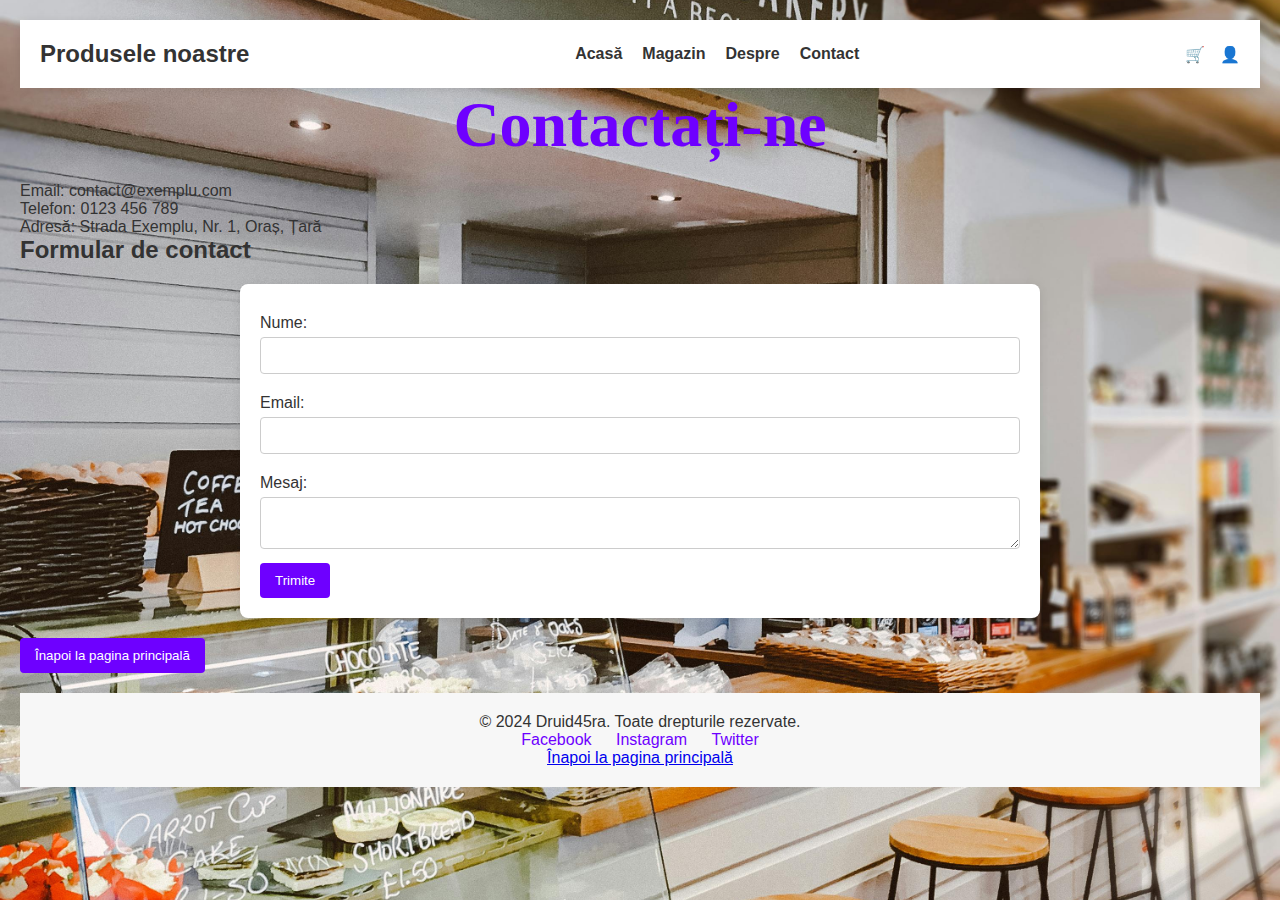
==== Magazin_on-line/contact.html @ 2407d70c "Add files via upload" ====
<!DOCTYPE html>
<html lang="en">

<head>
    <meta charset="UTF-8">
    <meta name="viewport" content="width=device-width, initial-scale=1.0">
    <title>Contact</title>
    <link rel="stylesheet" href="styles.css">
</head>

<body>
    <header>
        <div class="logo">Produsele noastre</div>
        <nav>
            <ul>
                <li><a href="index.html">Acasă</a></li>
                <li><a href="magazin.html">Magazin</a></li>
                <li><a href="despre.html">Despre</a></li>
                <li><a href="contact.html">Contact</a></li>
            </ul>
        </nav>
        <div class="user-controls">
            <div class="cart">🛒</div>
            <div class="user">👤</div>
        </div>
    </header>

    <h1>Contactați-ne</h1>
    <p>Email: contact@exemplu.com</p>
    <p>Telefon: 0123 456 789</p>
    <p>Adresă: Strada Exemplu, Nr. 1, Oraș, Țară</p>

    <h2>Formular de contact</h2>
    <form>
        <label for="name">Nume:</label>
        <input type="text" id="name" name="name" required>

        <label for="email">Email:</label>
        <input type="email" id="email" name="email" required>

        <label for="message">Mesaj:</label>
        <textarea id="message" name="message" required></textarea>

        <button type="submit">Trimite</button>
    </form>

    <button onclick="window.location.href='index.html'">Înapoi la pagina principală</button>

    <footer>
        <p>&copy; 2024 Druid45ra. Toate drepturile rezervate.</p>
            <div class="social-links">
                <a href="#">Facebook</a>
                <a href="#">Instagram</a>
                <a href="#">Twitter</a>
            </div>
        <p><a href="index.html">Înapoi la pagina principală</a></p> <!-- Link pentru a reveni la pagina principală -->
    </footer>
</body>

</html>
---- Magazin_on-line/styles.css ----
/* Reset */
* {
    margin: 0;
    padding: 0;
    box-sizing: border-box;
}

/* Body Styling */
body {
    font-family: 'Roboto', sans-serif;
    background-color: #f7f7f7;
    background: linear-gradient(to right, #f9f9f9, #f0e68c);
    color: #333;
    padding: 20px;
    /* Adăugăm puțin padding pentru a evita marginea */
}

/* Header */
header {
    display: flex;
    justify-content: space-between;
    align-items: center;
    padding: 20px;
    background-color: white;
    box-shadow: 0 2px 10px rgba(0, 0, 0, 0.1);
}

.logo {
    font-size: 1.5rem;
    font-weight: bold;
}

nav ul {
    display: flex;
    list-style: none;
    gap: 20px;
}

nav ul li a {
    text-decoration: none;
    color: #333;
    font-weight: bold;
    transition: color 0.3s;
}

nav ul li a:hover {
    color: #6e00ff;
    /* Schimbă culoarea la hover */
}

.user-controls {
    display: flex;
    gap: 15px;
    font-size: 1;
}

/* Contact Page Styles */
h1 {
    font-family: 'Dancing Script', cursive;
    font-size: 3rem;
    /* Dimensiune mai mică pentru titlul paginii de contact */
    color: #6e00ff;
    text-align: center;
    /* Centrarea titlului */
    margin-bottom: 20px;
    /* Spațiere sub titlu */
}

.contact-details {
    background-color: white;
    /* Fundal alb pentru detalii */
    border-radius: 8px;
    /* Colțuri rotunjite */
    padding: 20px;
    /* Spațiere interioară */
    box-shadow: 0 2px 10px rgba(0, 0, 0, 0.1);
    /* Umbră pentru adâncire */
    margin: 20px auto;
    /* Centrarea pe pagină */
    max-width: 600px;
    /* Lățime maximă */
}

.contact-details p {
    font-size: 1.2rem;
    /* Dimensiune text pentru detalii */
    line-height: 1.5;
    /* Spațiere între linii */
    margin-bottom: 10px;
    /* Spațiere între paragrafe */
}

form {
    background-color: white;
    /* Fundal alb pentru formular */
    border-radius: 8px;
    /* Colțuri rotunjite */
    padding: 20px;
    /* Spațiere interioară */
    box-shadow: 0 2px 10px rgba(0, 0, 0, 0.1);
    /* Umbră pentru adâncire */
    margin: 20px auto;
    /* Centrarea pe pagină */
    max-width: 600px;
    /* Lățime maximă */
}

label {
    display: block;
    /* Afișare pe linii separate */
    margin: 10px 0 5px;
    /* Spațiere între etichete și câmpuri */
}

input[type="text"],
input[type="email"],
textarea {
    width: 100%;
    /* Lățimea completă */
    padding: 10px;
    /* Spațiere interioară */
    border: 1px solid #ccc;
    /* Bordură gri deschis */
    border-radius: 4px;
    /* Colțuri rotunjite */
    margin-bottom: 10px;
    /* Spațiere între câmpuri */
}

button {
    background-color: #6e00ff;
    /* Culoare de fundal pentru buton */
    color: white;
    /* Culoarea textului din buton */
    border: none;
    /* Fără bordură */
    padding: 10px 15px;
    /* Spațiere interioară */
    border-radius: 4px;
    /* Colțuri rotunjite */
    cursor: pointer;
    /* Cursor pointer la hover */
    transition: background-color 0.3s ease;
    /* Tranziție pentru hover */
}

button:hover {
    background-color: darkblue;
    /* Culoare mai închisă la hover */
}

/* Footer Styling */
footer {
    text-align: center;
    padding: 20px;
    background-color: #f7f7f7;
    margin-top: 20px;
    font-size: 1rem;
    color: #333;
}

.social-links a {
    margin: 0 10px;
    text-decoration: none;
    color: #6e00ff;
}

/* Responsive Design */
@media (min-width: 600px) {

    .contact-details,
    form {
        max-width: 800px;
        /* Lățime maximă pentru ecrane mari */
    }
}

.product-list {
    display: flex;
    flex-wrap: wrap;
    /* Permite rânduri multiple */
    justify-content: space-around;
    /* Distribuie produsele uniform */
    margin: 20px;
    /* Spațiere în jurul listei de produse */
}

.product-item {
    background-color: white;
    /* Fundal alb pentru fiecare produs */
    border-radius: 8px;
    /* Colțuri rotunjite */
    box-shadow: 0 2px 10px rgba(0, 0, 0, 0.1);
    /* Umbră pentru adâncire */
    margin: 10px;
    /* Spațiere între produse */
    padding: 15px;
    /* Spațiere interioară */
    text-align: center;
    /* Centrarea textului */
    width: 200px;
    /* Lățime fixă pentru fiecare produs */
}

.product-item img {
    max-width: 100%;
    /* Asigură-te că imaginea se potrivește în container */
    border-radius: 8px;
    /* Colțuri rotunjite pentru imagine */
}

.add-to-cart {
    background-color: #6e00ff;
    /* Culoare de fundal pentru buton */
    color: white;
    /* Culoarea textului din buton */
    border: none;
    /* Fără bordură */
    padding: 10px 15px;
}

.add-to-cart:hover {
    background-color: #5a00cc;
    /* Culoare de fundal la hover */
}

.back-button {
    text-align: center;
    /* Centrarea butonului */
    margin: 20px 0;
    /* Spațiere deasupra și dedesubt */
}

.back-button button {
    background-color: #6e00ff;
    /* Culoare de fundal pentru buton */
    color: white;
    /* Culoarea textului din buton */
    border: none;
    /* Fără bordură */
    padding: 10px 15px;
    /* Spațiere interioară */
    border-radius: 4px;
    /* Colțuri rotunjite */
    cursor: pointer;
    /* Cursor pointer la hover */
    transition: background-color 0.3s ease;
    /* Tranziție pentru hover */
}

.back-button button:hover {
    background-color: darkblue;
    /* Culoare mai închisă la hover */
}

/* Body Styling */
body {
    font-family: 'Roboto', sans-serif;
    background: url('images/background.jpg') no-repeat center center fixed;
    /* Imagine de fundal */
    background-size: cover;
    /* Acoperă întreaga pagină */
    color: #333;
}

/* Main Content */
.main-content {
    display: flex;
    flex-direction: column;
    align-items: center;
    justify-content: center;
    height: 100vh;
    /* Înălțimea completă a ferestrei */
    text-align: center;
    /* Centrarea textului */
    color: white;
    /* Culoarea textului */
    padding: 20px;
    background-color: rgba(0, 0, 0, 0.5);
    /* Fundal semi-transparent pentru text */
    border-radius: 10px;
    /* Colțuri rotunjite */
}

h1 {
    font-family: 'Dancing Script', cursive;
    font-size: 4rem;
    /* Dimensiune mai mică pentru titlu */
    margin-bottom: 20px;
    /* Spațiere sub titlu */
}

.shop-button {
    background-color: #6e00ff;
    /* Culoare de fundal pentru buton */
    color: white;
    /* Culoarea textului din buton */
    padding: 15px 30px;
    /* Spațiere interioară */
    border: none;
    /* Fără bordură */
    border-radius: 5px;
    /* Colțuri rotunjite */
    font-size: 1.2rem;
    /* Dimensiune text */
    text-decoration: none;
    /* Fără subliniere */
    transition: background-color 0.3s ease;
    /* Tranziție pentru hover */
}

.shop-button:hover {
    background-color: darkblue;
    /* Culoare mai închisă la hover */
}
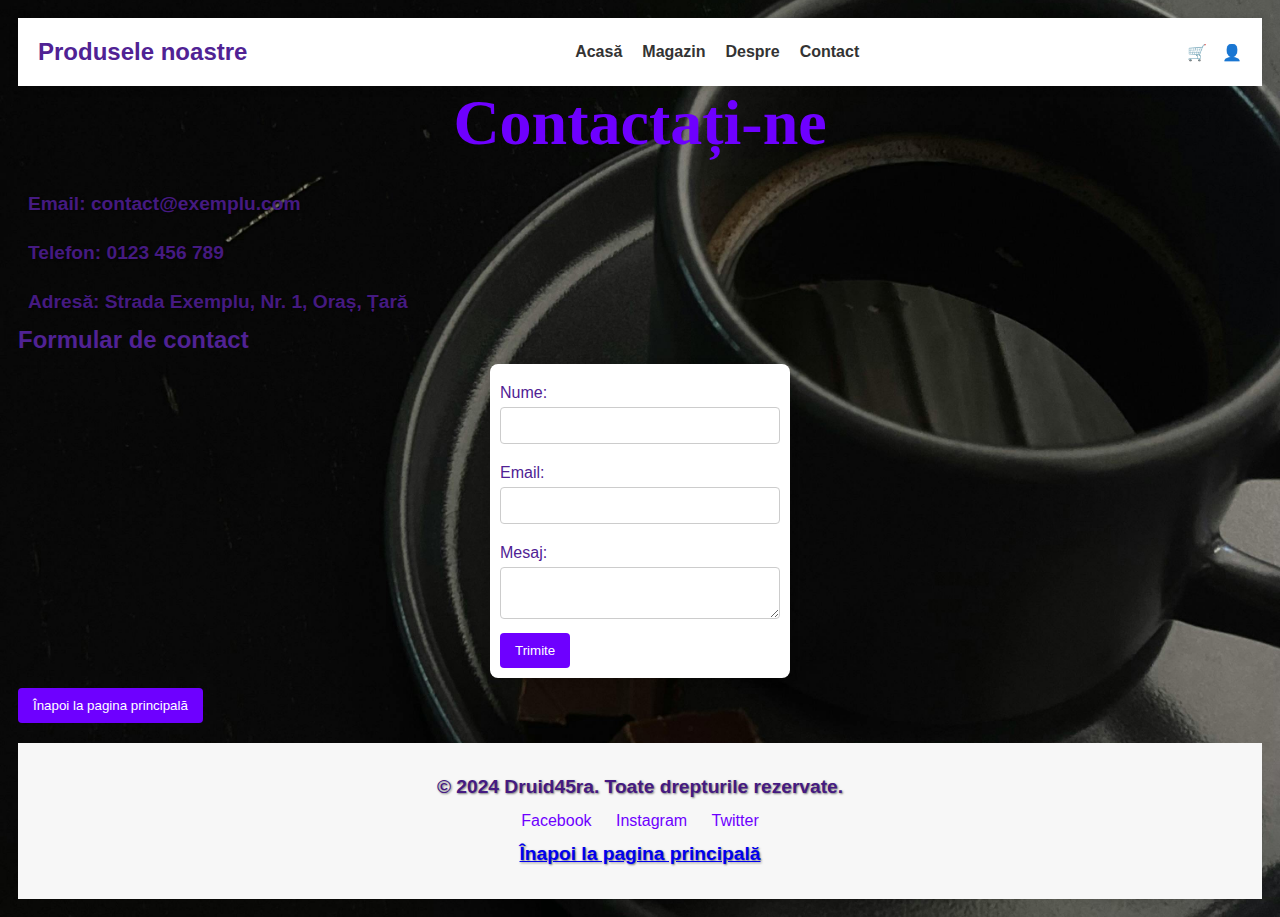
==== commit 7b37d2c3: "Add files via upload" ====
--- a/Magazin_on-line/contact.html
+++ b/Magazin_on-line/contact.html
@@ -25,11 +25,13 @@
         </div>
     </header>
 
-    <h1>Contactați-ne</h1>
-    <p>Email: contact@exemplu.com</p>
-    <p>Telefon: 0123 456 789</p>
-    <p>Adresă: Strada Exemplu, Nr. 1, Oraș, Țară</p>
-
+    <body id="contact-page">
+        <h1>Contactați-ne</h1>
+            <p>Email: contact@exemplu.com</p>
+            <p>Telefon: 0123 456 789</p>
+            <p>Adresă: Strada Exemplu, Nr. 1, Oraș, Țară</p>
+    </body>
+    
     <h2>Formular de contact</h2>
     <form>
         <label for="name">Nume:</label>
--- a/Magazin_on-line/styles.css
+++ b/Magazin_on-line/styles.css
@@ -11,8 +11,7 @@
     background-color: #f7f7f7;
     background: linear-gradient(to right, #f9f9f9, #f0e68c);
     color: #333;
-    padding: 20px;
-    /* Adăugăm puțin padding pentru a evita marginea */
+    padding: 18px;
 }
 
 /* Header */
@@ -45,7 +44,6 @@
 
 nav ul li a:hover {
     color: #6e00ff;
-    /* Schimbă culoarea la hover */
 }
 
 .user-controls {
@@ -58,95 +56,63 @@
 h1 {
     font-family: 'Dancing Script', cursive;
     font-size: 3rem;
-    /* Dimensiune mai mică pentru titlul paginii de contact */
     color: #6e00ff;
     text-align: center;
-    /* Centrarea titlului */
     margin-bottom: 20px;
-    /* Spațiere sub titlu */
 }
 
 .contact-details {
     background-color: white;
-    /* Fundal alb pentru detalii */
-    border-radius: 8px;
-    /* Colțuri rotunjite */
-    padding: 20px;
-    /* Spațiere interioară */
-    box-shadow: 0 2px 10px rgba(0, 0, 0, 0.1);
-    /* Umbră pentru adâncire */
+    border-radius: 8px;
+    padding: 20px;
+    box-shadow: 0 2px 10px rgba(0, 0, 0, 0.1);
     margin: 20px auto;
-    /* Centrarea pe pagină */
     max-width: 600px;
-    /* Lățime maximă */
 }
 
 .contact-details p {
     font-size: 1.2rem;
-    /* Dimensiune text pentru detalii */
     line-height: 1.5;
-    /* Spațiere între linii */
     margin-bottom: 10px;
-    /* Spațiere între paragrafe */
 }
 
 form {
     background-color: white;
-    /* Fundal alb pentru formular */
-    border-radius: 8px;
-    /* Colțuri rotunjite */
-    padding: 20px;
-    /* Spațiere interioară */
-    box-shadow: 0 2px 10px rgba(0, 0, 0, 0.1);
-    /* Umbră pentru adâncire */
-    margin: 20px auto;
-    /* Centrarea pe pagină */
-    max-width: 600px;
-    /* Lățime maximă */
+    border-radius: 8px;
+    padding: 10px;
+    box-shadow: 0 2px 10px rgba(0, 0, 0, 0.1);
+    margin: 10px auto;
+    max-width: 300px;
+    font-size: 1rem;
 }
 
 label {
     display: block;
-    /* Afișare pe linii separate */
     margin: 10px 0 5px;
-    /* Spațiere între etichete și câmpuri */
 }
 
 input[type="text"],
 input[type="email"],
 textarea {
     width: 100%;
-    /* Lățimea completă */
     padding: 10px;
-    /* Spațiere interioară */
     border: 1px solid #ccc;
-    /* Bordură gri deschis */
     border-radius: 4px;
-    /* Colțuri rotunjite */
     margin-bottom: 10px;
-    /* Spațiere între câmpuri */
 }
 
 button {
     background-color: #6e00ff;
-    /* Culoare de fundal pentru buton */
-    color: white;
-    /* Culoarea textului din buton */
-    border: none;
-    /* Fără bordură */
+    color: white;
+    border: none;
     padding: 10px 15px;
-    /* Spațiere interioară */
     border-radius: 4px;
-    /* Colțuri rotunjite */
     cursor: pointer;
-    /* Cursor pointer la hover */
     transition: background-color 0.3s ease;
-    /* Tranziție pentru hover */
 }
 
 button:hover {
     background-color: darkblue;
-    /* Culoare mai închisă la hover */
 }
 
 /* Footer Styling */
@@ -166,101 +132,66 @@
 }
 
 /* Responsive Design */
-@media (min-width: 600px) {
-
-    .contact-details,
-    form {
-        max-width: 800px;
-        /* Lățime maximă pentru ecrane mari */
-    }
-}
+@media (min-width: 600px) {}
 
 .product-list {
     display: flex;
     flex-wrap: wrap;
-    /* Permite rânduri multiple */
     justify-content: space-around;
-    /* Distribuie produsele uniform */
     margin: 20px;
-    /* Spațiere în jurul listei de produse */
 }
 
 .product-item {
     background-color: white;
-    /* Fundal alb pentru fiecare produs */
-    border-radius: 8px;
-    /* Colțuri rotunjite */
-    box-shadow: 0 2px 10px rgba(0, 0, 0, 0.1);
-    /* Umbră pentru adâncire */
+    border-radius: 8px;
+    box-shadow: 0 2px 10px rgba(0, 0, 0, 0.1);
     margin: 10px;
-    /* Spațiere între produse */
     padding: 15px;
-    /* Spațiere interioară */
-    text-align: center;
-    /* Centrarea textului */
+    text-align: center;
     width: 200px;
-    /* Lățime fixă pentru fiecare produs */
 }
 
 .product-item img {
     max-width: 100%;
-    /* Asigură-te că imaginea se potrivește în container */
-    border-radius: 8px;
-    /* Colțuri rotunjite pentru imagine */
+    border-radius: 8px;
 }
 
 .add-to-cart {
     background-color: #6e00ff;
-    /* Culoare de fundal pentru buton */
-    color: white;
-    /* Culoarea textului din buton */
-    border: none;
-    /* Fără bordură */
+    color: white;
+    border: none;
     padding: 10px 15px;
 }
 
 .add-to-cart:hover {
     background-color: #5a00cc;
-    /* Culoare de fundal la hover */
 }
 
 .back-button {
     text-align: center;
-    /* Centrarea butonului */
     margin: 20px 0;
-    /* Spațiere deasupra și dedesubt */
 }
 
 .back-button button {
     background-color: #6e00ff;
-    /* Culoare de fundal pentru buton */
-    color: white;
-    /* Culoarea textului din buton */
-    border: none;
-    /* Fără bordură */
+    color: white;
+    border: none;
     padding: 10px 15px;
-    /* Spațiere interioară */
     border-radius: 4px;
-    /* Colțuri rotunjite */
     cursor: pointer;
-    /* Cursor pointer la hover */
     transition: background-color 0.3s ease;
-    /* Tranziție pentru hover */
 }
 
 .back-button button:hover {
     background-color: darkblue;
-    /* Culoare mai închisă la hover */
 }
 
 /* Body Styling */
 body {
     font-family: 'Roboto', sans-serif;
     background: url('images/background.jpg') no-repeat center center fixed;
-    /* Imagine de fundal */
     background-size: cover;
-    /* Acoperă întreaga pagină */
-    color: #333;
+    color: #502294;
 }
 
 /* Main Content */
@@ -270,46 +201,48 @@
     align-items: center;
     justify-content: center;
     height: 100vh;
-    /* Înălțimea completă a ferestrei */
-    text-align: center;
-    /* Centrarea textului */
-    color: white;
-    /* Culoarea textului */
+    text-align: center;
+    color: white;
     padding: 20px;
     background-color: rgba(0, 0, 0, 0.5);
-    /* Fundal semi-transparent pentru text */
     border-radius: 10px;
-    /* Colțuri rotunjite */
 }
 
 h1 {
     font-family: 'Dancing Script', cursive;
     font-size: 4rem;
-    /* Dimensiune mai mică pentru titlu */
     margin-bottom: 20px;
-    /* Spațiere sub titlu */
 }
 
 .shop-button {
     background-color: #6e00ff;
-    /* Culoare de fundal pentru buton */
-    color: white;
-    /* Culoarea textului din buton */
+    color: white;
     padding: 15px 30px;
-    /* Spațiere interioară */
-    border: none;
-    /* Fără bordură */
+    border: none;
     border-radius: 5px;
-    /* Colțuri rotunjite */
     font-size: 1.2rem;
-    /* Dimensiune text */
     text-decoration: none;
-    /* Fără subliniere */
     transition: background-color 0.3s ease;
-    /* Tranziție pentru hover */
 }
 
 .shop-button:hover {
     background-color: darkblue;
-    /* Culoare mai închisă la hover */
+}
+
+p {
+    font-size: 2rem;
+    line-height: 1.5;
+    margin-bottom: 10px;
+    margin-bottom: 20px;
+    color: #333;
+    font-family: 'Arial', sans-serif;
+    font-weight: bold;
+    padding: 10px;
+    text-shadow: 1px 1px 2px rgba(0, 0, 0, 0.5);
+}
+
+#contact-page p {
+    font-size: 1.2rem;
+    color: #451a81;
+    margin-bottom: 0;
 }